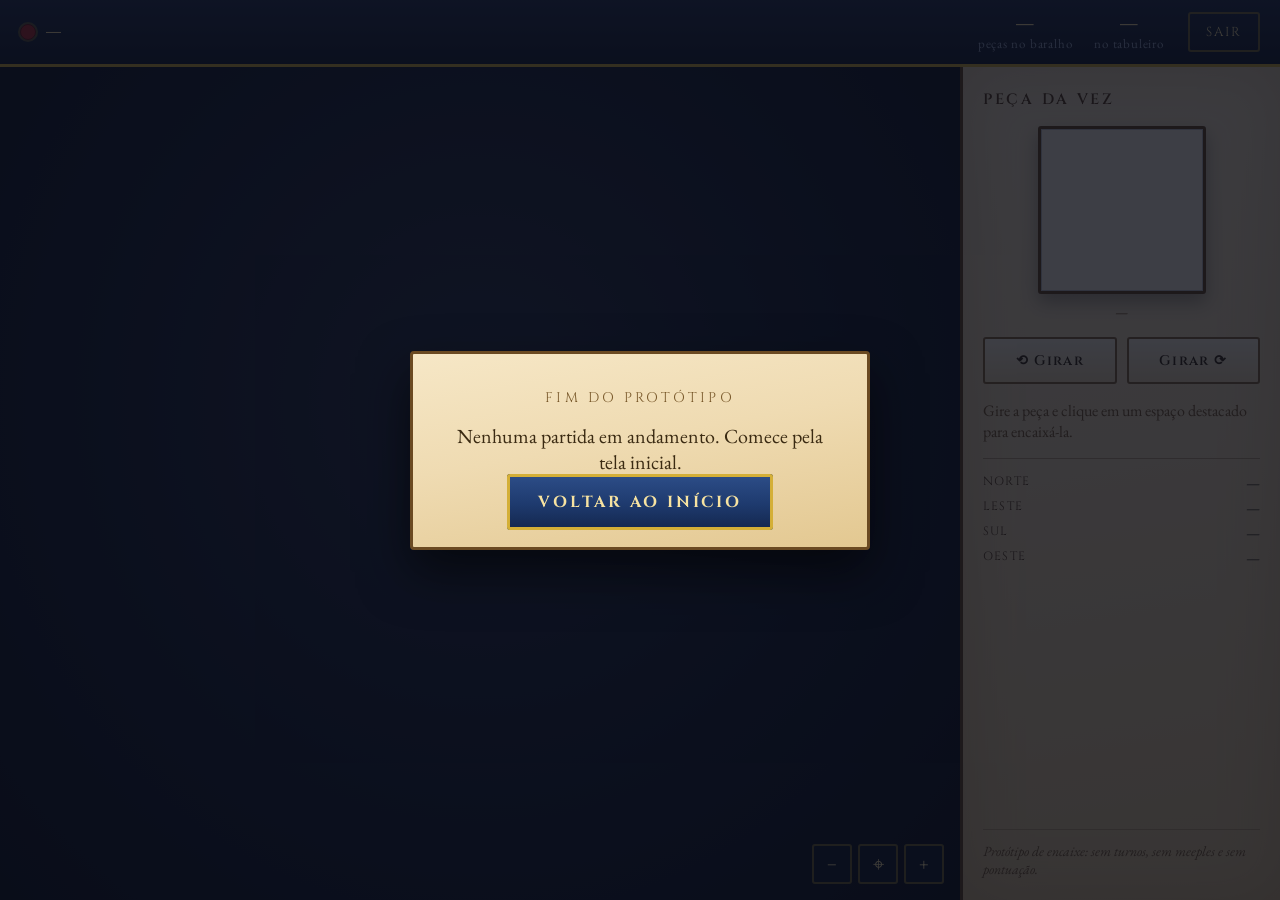
==== src/web/jogo.html @ 62ec0dc4 "Protótipo: encaixe de peças" ====
<!DOCTYPE html>
<html lang="pt-BR">
<head>
<meta charset="utf-8">
<meta name="viewport" content="width=device-width, initial-scale=1">
<title>Carcassonne — Partida</title>
<meta name="description" content="Protótipo do encaixe de peças do Carcassonne.">
<link rel="preconnect" href="https://fonts.googleapis.com">
<link rel="preconnect" href="https://fonts.gstatic.com" crossorigin>
<link href="https://fonts.googleapis.com/css2?family=Cinzel:wght@400;600;700&family=EB+Garamond:ital,wght@0,400;0,500;0,600;1,400&display=swap" rel="stylesheet">
<link rel="stylesheet" href="jogo.css">
</head>
<body>

<div class="jogo">

  <header class="hud">
    <div class="hud__jogador">
      <span class="hud__chip" data-cor aria-hidden="true"></span>
      <span class="hud__nome" data-nome>—</span>
      <span class="hud__modo" data-modo></span>
    </div>

    <div class="hud__contadores">
      <div class="contador">
        <span class="contador__valor" data-restantes>—</span>
        <span class="contador__rotulo">peças no baralho</span>
      </div>
      <div class="contador">
        <span class="contador__valor" data-colocadas>—</span>
        <span class="contador__rotulo">no tabuleiro</span>
      </div>
      <div class="contador contador--descarte" data-bloco-descarte hidden>
        <span class="contador__valor" data-descartadas>0</span>
        <span class="contador__rotulo">descartadas</span>
      </div>
    </div>

    <a class="hud__sair" href="index.html">Sair</a>
  </header>

  <main class="mesa">
    <div class="tabuleiro" data-tabuleiro tabindex="0" aria-label="Tabuleiro da partida">
      <div class="tabuleiro__mundo" data-mundo></div>
    </div>

    <div class="zoom" role="group" aria-label="Ampliação do tabuleiro">
      <button type="button" data-zoom="-1" aria-label="Afastar">−</button>
      <button type="button" data-zoom="0" aria-label="Centralizar o tabuleiro">⌖</button>
      <button type="button" data-zoom="1" aria-label="Aproximar">+</button>
    </div>
  </main>

  <aside class="painel">
    <h2 class="painel__titulo">Peça da vez</h2>

    <div class="peca-atual">
      <div class="peca-atual__moldura" data-moldura>
        <img class="peca-atual__imagem" data-peca-imagem alt="">
        <img class="peca-atual__brasao" data-peca-brasao src="assets/tiles/emblem.png" alt="" hidden>
      </div>
      <p class="peca-atual__id" data-peca-id>—</p>
    </div>

    <div class="girar" role="group" aria-label="Girar a peça">
      <button class="girar__botao" type="button" data-girar="esquerda">
        <span aria-hidden="true">⟲</span> Girar
      </button>
      <button class="girar__botao" type="button" data-girar="direita">
        Girar <span aria-hidden="true">⟳</span>
      </button>
    </div>

    <p class="painel__dica" data-dica role="status">
      Gire a peça e clique em um espaço destacado para encaixá-la.
    </p>

    <p class="painel__aviso" data-aviso role="status"></p>

    <dl class="bordas" data-bordas>
      <div><dt>Norte</dt><dd data-borda="NORTE">—</dd></div>
      <div><dt>Leste</dt><dd data-borda="LESTE">—</dd></div>
      <div><dt>Sul</dt><dd data-borda="SUL">—</dd></div>
      <div><dt>Oeste</dt><dd data-borda="OESTE">—</dd></div>
    </dl>

    <p class="painel__nota">
      Protótipo de encaixe: sem turnos, sem meeples e sem pontuação.
    </p>
  </aside>

</div>

<div class="fim" data-fim hidden>
  <div class="fim__painel">
    <span class="fim__eyebrow">Fim do protótipo</span>
    <p class="fim__texto" data-fim-texto></p>
    <div class="fim__acoes">
      <a class="fim__botao" href="index.html">Voltar ao início</a>
    </div>
  </div>
</div>

<script src="jogo.js"></script>
</body>
</html>
---- src/web/jogo.css ----
/* ---------------------------------------------------------------------------
   Carcassonne — tela de partida
   Mesma paleta e tipografia da tela inicial.
--------------------------------------------------------------------------- */

:root {
  --parchment-1: #f6e7c6;
  --parchment-2: #efdbb2;
  --parchment-3: #e3c891;
  --parchment-light: #fbf3de;

  --ink: #3a2a12;
  --leather: #6b4a22;
  --leather-soft: #8a6a3a;
  --label: #5a3d1a;
  --muted: #7a5a2c;

  --blue: #1e3a6e;
  --blue-light: #2c4c86;
  --gold: #d4af37;
  --gold-soft: #f7e3a1;

  --peca: 96px;
}

* { box-sizing: border-box; }

html, body {
  margin: 0;
  padding: 0;
  height: 100%;
}

body {
  font-family: 'EB Garamond', Georgia, 'Times New Roman', serif;
  color: var(--ink);
  background: #10151f;
  overflow: hidden;
}

.jogo {
  display: grid;
  grid-template-columns: 1fr 320px;
  grid-template-rows: auto 1fr;
  grid-template-areas:
    "hud    hud"
    "mesa   painel";
  height: 100vh;
  height: 100svh;
}

/* --- Barra superior ------------------------------------------------------ */

.hud {
  grid-area: hud;
  display: flex;
  align-items: center;
  gap: 24px;
  padding: 12px 20px;
  background: linear-gradient(180deg, #24304a 0%, #161d2c 100%);
  border-bottom: 3px solid var(--gold);
  box-shadow: 0 6px 18px rgba(0, 0, 0, 0.45);
}

.hud__jogador {
  display: flex;
  align-items: center;
  gap: 10px;
  min-width: 0;
}

.hud__chip {
  width: 16px;
  height: 16px;
  flex: none;
  border-radius: 50%;
  background: #b02a2a;
  border: 1px solid #6d1717;
  box-shadow: 0 0 0 2px rgba(212, 175, 55, 0.35);
}

.hud__nome {
  font-family: 'Cinzel', Georgia, serif;
  font-size: 19px;
  font-weight: 700;
  color: var(--gold-soft);
  overflow: hidden;
  text-overflow: ellipsis;
  white-space: nowrap;
}

.hud__modo {
  font-size: 15px;
  font-style: italic;
  color: #a9b6cd;
  white-space: nowrap;
}

.hud__contadores {
  display: flex;
  gap: 22px;
  margin-left: auto;
}

.contador {
  display: flex;
  flex-direction: column;
  align-items: center;
  line-height: 1.1;
}

.contador__valor {
  font-family: 'Cinzel', Georgia, serif;
  font-size: 22px;
  font-weight: 700;
  color: var(--gold-soft);
}

.contador__rotulo {
  font-size: 13px;
  letter-spacing: 0.06em;
  color: #9aa8c0;
}

.contador--descarte .contador__valor { color: #e3a07a; }

/* display:flex acima venceria o atributo hidden do HTML */
.contador[hidden] { display: none; }

.hud__sair {
  font-family: 'Cinzel', Georgia, serif;
  font-size: 13px;
  letter-spacing: 0.16em;
  text-transform: uppercase;
  text-decoration: none;
  padding: 9px 16px;
  color: var(--gold-soft);
  border: 2px solid rgba(212, 175, 55, 0.5);
  border-radius: 3px;
}

.hud__sair:hover {
  background: rgba(212, 175, 55, 0.14);
  border-color: var(--gold);
}

/* --- Tabuleiro ----------------------------------------------------------- */

.mesa {
  grid-area: mesa;
  position: relative;
  overflow: hidden;
  background:
    radial-gradient(ellipse at 50% 40%, #2c3446 0%, #171d2a 60%, #0e1118 100%);
}

.tabuleiro {
  position: absolute;
  inset: 0;
  cursor: grab;
  touch-action: none;
  outline: none;
}

.tabuleiro.arrastando { cursor: grabbing; }

.tabuleiro:focus-visible {
  box-shadow: inset 0 0 0 3px rgba(212, 175, 55, 0.6);
}

.tabuleiro__mundo {
  position: absolute;
  top: 50%;
  left: 50%;
  transform-origin: 0 0;
  will-change: transform;
}

.cartela {
  position: absolute;
  width: var(--peca);
  height: var(--peca);
  border: 1px solid rgba(0, 0, 0, 0.35);
  background-size: cover;
  box-shadow: 0 2px 6px rgba(0, 0, 0, 0.4);
}

.cartela--inicial {
  box-shadow: 0 0 0 3px var(--gold), 0 2px 10px rgba(0, 0, 0, 0.5);
  z-index: 2;
}

.cartela__brasao {
  position: absolute;
  top: 8%;
  left: 8%;
  width: 26%;
  /* contra-gira junto com a cartela para o escudo nunca aparecer de cabeca para baixo */
  transform: rotate(var(--contra-giro, 0deg));
  filter: drop-shadow(0 1px 2px rgba(0, 0, 0, 0.6));
}

/* Espaços onde a peça atual encaixa (RNF04.1) */
.vaga {
  position: absolute;
  width: var(--peca);
  height: var(--peca);
  padding: 0;
  cursor: pointer;
  background: rgba(212, 175, 55, 0.16);
  border: 3px dashed rgba(212, 175, 55, 0.85);
  border-radius: 2px;
  animation: pulsar 2.4s ease-in-out infinite;
}

.vaga:hover,
.vaga:focus-visible {
  background: rgba(212, 175, 55, 0.42);
  border-style: solid;
  border-color: var(--gold-soft);
  outline: none;
  animation: none;
}

@keyframes pulsar {
  0%, 100% { opacity: 0.65; }
  50%      { opacity: 1; }
}

.zoom {
  position: absolute;
  right: 16px;
  bottom: 16px;
  display: flex;
  gap: 6px;
}

.zoom button {
  width: 40px;
  height: 40px;
  cursor: pointer;
  font-size: 20px;
  font-family: 'Cinzel', Georgia, serif;
  color: var(--gold-soft);
  background: rgba(22, 29, 44, 0.9);
  border: 2px solid rgba(212, 175, 55, 0.5);
  border-radius: 3px;
}

.zoom button:hover {
  background: rgba(44, 76, 134, 0.9);
  border-color: var(--gold);
}

/* --- Painel lateral ------------------------------------------------------ */

.painel {
  grid-area: painel;
  display: flex;
  flex-direction: column;
  gap: 16px;
  padding: 22px 20px;
  overflow-y: auto;
  background: linear-gradient(170deg, var(--parchment-1) 0%, var(--parchment-2) 45%, var(--parchment-3) 100%);
  border-left: 3px solid var(--leather);
  box-shadow: inset 0 0 60px rgba(150, 110, 55, 0.25);
}

.painel__titulo {
  margin: 0;
  font-family: 'Cinzel', Georgia, serif;
  font-size: 15px;
  font-weight: 600;
  letter-spacing: 0.18em;
  text-transform: uppercase;
  color: var(--label);
}

.peca-atual {
  display: flex;
  flex-direction: column;
  align-items: center;
  gap: 8px;
}

.peca-atual__moldura {
  position: relative;
  width: 168px;
  height: 168px;
  background: var(--parchment-light);
  border: 3px solid var(--leather);
  border-radius: 3px;
  box-shadow: 0 8px 18px rgba(0, 0, 0, 0.3);
  overflow: hidden;
}

.peca-atual__imagem {
  width: 100%;
  height: 100%;
  display: block;
  transition: transform 180ms ease;
}

.peca-atual__brasao {
  position: absolute;
  top: 10%;
  left: 10%;
  width: 24%;
}

.peca-atual__id {
  margin: 0;
  font-size: 15px;
  font-style: italic;
  color: var(--muted);
}

.girar {
  display: grid;
  grid-template-columns: 1fr 1fr;
  gap: 10px;
}

.girar__botao {
  padding: 12px 8px;
  cursor: pointer;
  font-family: 'Cinzel', Georgia, serif;
  font-size: 14px;
  font-weight: 600;
  letter-spacing: 0.08em;
  color: var(--ink);
  background: linear-gradient(180deg, var(--parchment-light), #ecd8ae);
  border: 2px solid var(--leather-soft);
  border-radius: 3px;
}

.girar__botao:hover {
  background: linear-gradient(180deg, #fff9e8, #f0dfbb);
  border-color: var(--leather);
}

.girar__botao:active { transform: translateY(1px); }

.girar__botao:focus-visible {
  outline: 3px solid var(--blue);
  outline-offset: 2px;
}

.painel__dica {
  margin: 0;
  font-size: 16px;
  color: var(--muted);
  text-wrap: pretty;
}

.painel__aviso {
  margin: 0;
  padding: 10px 12px;
  font-size: 15px;
  color: #6d2f16;
  background: rgba(214, 140, 90, 0.22);
  border-left: 3px solid #b5642f;
  border-radius: 2px;
}

.painel__aviso:empty { display: none; }

.bordas {
  display: grid;
  grid-template-columns: auto 1fr;
  gap: 6px 10px;
  margin: 0;
  padding-top: 14px;
  border-top: 1px solid rgba(107, 74, 34, 0.4);
}

.bordas div { display: flex; justify-content: space-between; gap: 8px; }

.bordas div {
  display: contents;
}

.bordas dt {
  font-family: 'Cinzel', Georgia, serif;
  font-size: 12px;
  letter-spacing: 0.1em;
  text-transform: uppercase;
  color: var(--label);
}

.bordas dd {
  margin: 0;
  font-size: 15px;
  color: var(--ink);
  text-align: right;
}

.painel__nota {
  margin: auto 0 0;
  font-size: 14px;
  font-style: italic;
  color: var(--muted);
  border-top: 1px solid rgba(107, 74, 34, 0.3);
  padding-top: 12px;
}

/* --- Encerramento -------------------------------------------------------- */

.fim {
  position: fixed;
  inset: 0;
  display: flex;
  align-items: center;
  justify-content: center;
  padding: 20px;
  background: rgba(8, 12, 26, 0.78);
  z-index: 10;
}

.fim[hidden] { display: none; }

.fim__painel {
  display: flex;
  flex-direction: column;
  align-items: center;
  gap: 16px;
  width: min(460px, 100%);
  padding: 34px 30px;
  text-align: center;
  background: linear-gradient(170deg, var(--parchment-1) 0%, var(--parchment-2) 45%, var(--parchment-3) 100%);
  border: 3px solid var(--leather);
  border-radius: 4px;
  box-shadow: 0 22px 50px rgba(0, 0, 0, 0.55);
}

.fim__eyebrow {
  font-family: 'Cinzel', Georgia, serif;
  font-size: 14px;
  letter-spacing: 0.22em;
  text-transform: uppercase;
  color: var(--muted);
}

.fim__texto {
  margin: 0;
  font-size: 20px;
  color: var(--ink);
  text-wrap: pretty;
}

.fim__botao {
  padding: 14px 28px;
  font-family: 'Cinzel', Georgia, serif;
  font-size: 16px;
  font-weight: 700;
  letter-spacing: 0.18em;
  text-transform: uppercase;
  text-decoration: none;
  color: var(--gold-soft);
  background: linear-gradient(180deg, var(--blue-light) 0%, var(--blue) 55%, #152951 100%);
  border: 3px solid var(--gold);
  border-radius: 3px;
}

.fim__botao:hover { color: #fff1c2; }

/* --- Telas estreitas ----------------------------------------------------- */

@media (max-width: 900px) {
  :root { --peca: 76px; }

  .jogo {
    grid-template-columns: 1fr;
    grid-template-rows: auto 1fr auto;
    grid-template-areas:
      "hud"
      "mesa"
      "painel";
  }

  .painel {
    flex-direction: row;
    flex-wrap: wrap;
    align-items: center;
    gap: 12px;
    max-height: 42vh;
    border-left: none;
    border-top: 3px solid var(--leather);
  }

  .painel__titulo,
  .bordas,
  .painel__nota { display: none; }

  .peca-atual__moldura { width: 104px; height: 104px; }

  .girar { flex: 1; min-width: 160px; }

  .painel__dica { flex-basis: 100%; font-size: 15px; }

  .hud { gap: 10px; padding: 10px 12px; }
  .hud__contadores { gap: 12px; }
  .hud__nome { font-size: 16px; }
  .hud__sair { padding: 7px 10px; font-size: 11px; letter-spacing: 0.1em; }
  .contador__valor { font-size: 18px; }
  .contador__rotulo { font-size: 11px; }
  .hud__modo { display: none; }
}

@media (prefers-reduced-motion: reduce) {
  .vaga { animation: none; }
  .peca-atual__imagem { transition: none; }
}
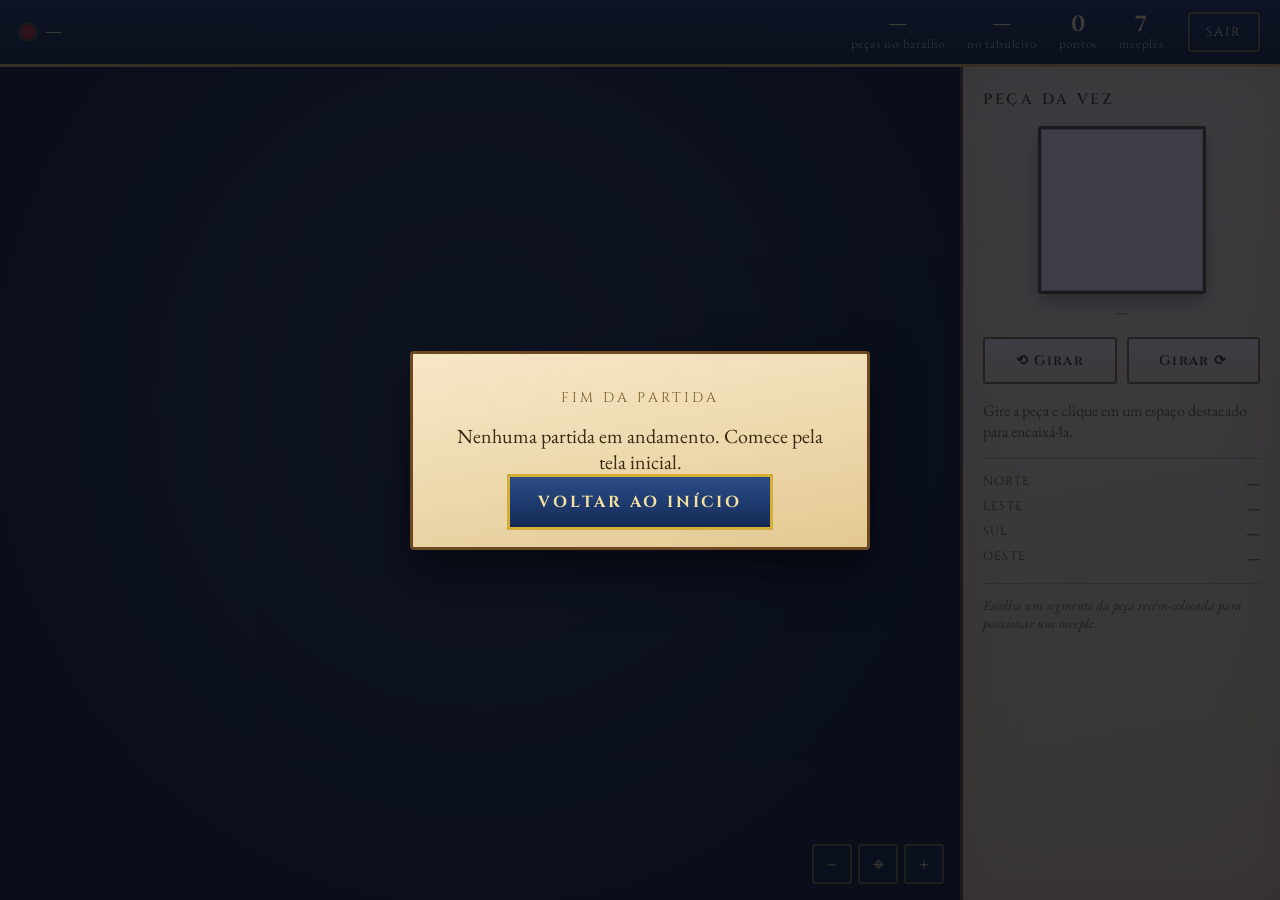
==== commit 4975e4bb: "Posicionamento de Meeples e Pontuação." ====
--- a/src/web/jogo.html
+++ b/src/web/jogo.html
@@ -4,7 +4,7 @@
 <meta charset="utf-8">
 <meta name="viewport" content="width=device-width, initial-scale=1">
 <title>Carcassonne — Partida</title>
-<meta name="description" content="Protótipo do encaixe de peças do Carcassonne.">
+<meta name="description" content="Partida de Carcassonne com posicionamento de peças, meeples e pontuação.">
 <link rel="preconnect" href="https://fonts.googleapis.com">
 <link rel="preconnect" href="https://fonts.gstatic.com" crossorigin>
 <link href="https://fonts.googleapis.com/css2?family=Cinzel:wght@400;600;700&family=EB+Garamond:ital,wght@0,400;0,500;0,600;1,400&display=swap" rel="stylesheet">
@@ -30,6 +30,14 @@
         <span class="contador__valor" data-colocadas>—</span>
         <span class="contador__rotulo">no tabuleiro</span>
       </div>
+      <div class="contador">
+        <span class="contador__valor" data-pontos>0</span>
+        <span class="contador__rotulo">pontos</span>
+      </div>
+      <div class="contador">
+        <span class="contador__valor" data-meeples>7</span>
+        <span class="contador__rotulo">meeples</span>
+      </div>
       <div class="contador contador--descarte" data-bloco-descarte hidden>
         <span class="contador__valor" data-descartadas>0</span>
         <span class="contador__rotulo">descartadas</span>
@@ -52,48 +60,60 @@
   </main>
 
   <aside class="painel">
-    <h2 class="painel__titulo">Peça da vez</h2>
+    <div class="painel__colocacao" data-painel-colocacao>
+      <h2 class="painel__titulo">Peça da vez</h2>
 
-    <div class="peca-atual">
-      <div class="peca-atual__moldura" data-moldura>
-        <img class="peca-atual__imagem" data-peca-imagem alt="">
-        <img class="peca-atual__brasao" data-peca-brasao src="assets/tiles/emblem.png" alt="" hidden>
+      <div class="peca-atual">
+        <div class="peca-atual__moldura" data-moldura>
+          <img class="peca-atual__imagem" data-peca-imagem alt="">
+          <img class="peca-atual__brasao" data-peca-brasao src="assets/tiles/emblem.png" alt="" hidden>
+        </div>
+        <p class="peca-atual__id" data-peca-id>—</p>
       </div>
-      <p class="peca-atual__id" data-peca-id>—</p>
+
+      <div class="girar" role="group" aria-label="Girar a peça">
+        <button class="girar__botao" type="button" data-girar="esquerda">
+          <span aria-hidden="true">⟲</span> Girar
+        </button>
+        <button class="girar__botao" type="button" data-girar="direita">
+          Girar <span aria-hidden="true">⟳</span>
+        </button>
+      </div>
+
+      <p class="painel__dica" data-dica role="status">
+        Gire a peça e clique em um espaço destacado para encaixá-la.
+      </p>
+
+      <p class="painel__aviso" data-aviso role="status"></p>
+
+      <dl class="bordas" data-bordas>
+        <div><dt>Norte</dt><dd data-borda="NORTE">—</dd></div>
+        <div><dt>Leste</dt><dd data-borda="LESTE">—</dd></div>
+        <div><dt>Sul</dt><dd data-borda="SUL">—</dd></div>
+        <div><dt>Oeste</dt><dd data-borda="OESTE">—</dd></div>
+      </dl>
+
+      <p class="painel__nota">
+        Escolha um segmento da peça recém-colocada para posicionar um meeple.
+      </p>
     </div>
 
-    <div class="girar" role="group" aria-label="Girar a peça">
-      <button class="girar__botao" type="button" data-girar="esquerda">
-        <span aria-hidden="true">⟲</span> Girar
+    <section class="alocacao" data-alocacao hidden aria-label="Alocação de meeple">
+      <h3 class="alocacao__titulo">Alocar um meeple?</h3>
+      <p class="alocacao__dica" data-alocacao-dica>Escolha uma região da peça ou continue sem alocar.</p>
+      <div class="alocacao__opcoes" data-segmentos></div>
+      <p class="alocacao__aviso" data-alocacao-aviso role="status"></p>
+      <button class="alocacao__pular" type="button" data-pular-meeple>
+        Continuar sem meeple
       </button>
-      <button class="girar__botao" type="button" data-girar="direita">
-        Girar <span aria-hidden="true">⟳</span>
-      </button>
-    </div>
-
-    <p class="painel__dica" data-dica role="status">
-      Gire a peça e clique em um espaço destacado para encaixá-la.
-    </p>
-
-    <p class="painel__aviso" data-aviso role="status"></p>
-
-    <dl class="bordas" data-bordas>
-      <div><dt>Norte</dt><dd data-borda="NORTE">—</dd></div>
-      <div><dt>Leste</dt><dd data-borda="LESTE">—</dd></div>
-      <div><dt>Sul</dt><dd data-borda="SUL">—</dd></div>
-      <div><dt>Oeste</dt><dd data-borda="OESTE">—</dd></div>
-    </dl>
-
-    <p class="painel__nota">
-      Protótipo de encaixe: sem turnos, sem meeples e sem pontuação.
-    </p>
+    </section>
   </aside>
 
 </div>
 
 <div class="fim" data-fim hidden>
   <div class="fim__painel">
-    <span class="fim__eyebrow">Fim do protótipo</span>
+    <span class="fim__eyebrow">Fim da partida</span>
     <p class="fim__texto" data-fim-texto></p>
     <div class="fim__acoes">
       <a class="fim__botao" href="index.html">Voltar ao início</a>
--- a/src/web/jogo.css
+++ b/src/web/jogo.css
@@ -200,6 +200,22 @@
   filter: drop-shadow(0 1px 2px rgba(0, 0, 0, 0.6));
 }
 
+.cartela__meeple {
+  position: absolute;
+  display: grid;
+  place-items: center;
+  width: 23%;
+  aspect-ratio: 1;
+  color: #fff;
+  font-family: 'Cinzel', Georgia, serif;
+  font-size: clamp(9px, 2vw, 15px);
+  font-weight: 700;
+  border: 2px solid rgba(255, 255, 255, 0.85);
+  border-radius: 50%;
+  box-shadow: 0 1px 4px rgba(0, 0, 0, 0.75);
+  transform: translate(-50%, -50%) rotate(var(--contra-giro, 0deg));
+}
+
 /* Espaços onde a peça atual encaixa (RNF04.1) */
 .vaga {
   position: absolute;
@@ -265,6 +281,15 @@
   border-left: 3px solid var(--leather);
   box-shadow: inset 0 0 60px rgba(150, 110, 55, 0.25);
 }
+
+.painel__colocacao {
+  display: flex;
+  flex-direction: column;
+  gap: 16px;
+  width: 100%;
+}
+
+.painel__colocacao[hidden] { display: none; }
 
 .painel__titulo {
   margin: 0;
@@ -351,6 +376,79 @@
   font-size: 16px;
   color: var(--muted);
   text-wrap: pretty;
+}
+
+.alocacao {
+  display: grid;
+  gap: 8px;
+  width: 100%;
+  padding: 12px;
+  background: rgba(251, 243, 222, 0.65);
+  border: 1px solid rgba(107, 74, 34, 0.45);
+  border-radius: 3px;
+}
+
+.alocacao[hidden] { display: none; }
+
+.alocacao__titulo {
+  margin: 0;
+  font-family: 'Cinzel', Georgia, serif;
+  font-size: 13px;
+  letter-spacing: 0.08em;
+  color: var(--label);
+}
+
+.alocacao__dica,
+.alocacao__aviso {
+  margin: 0;
+  font-size: 15px;
+  color: var(--muted);
+}
+
+.alocacao__aviso:not(:empty) {
+  padding: 8px 10px;
+  color: #6d2f16;
+  background: rgba(214, 140, 90, 0.22);
+  border-left: 3px solid #b5642f;
+}
+
+.alocacao__opcoes {
+  display: grid;
+  gap: 6px;
+}
+
+.alocacao__opcao,
+.alocacao__pular {
+  padding: 8px 10px;
+  cursor: pointer;
+  font-family: 'EB Garamond', Georgia, serif;
+  font-size: 15px;
+  color: var(--ink);
+  background: linear-gradient(180deg, var(--parchment-light), #ecd8ae);
+  border: 1px solid var(--leather-soft);
+  border-radius: 3px;
+}
+
+.alocacao__opcao:hover:not(:disabled),
+.alocacao__pular:hover {
+  background: #fff9e8;
+  border-color: var(--leather);
+}
+
+.alocacao__opcao:disabled {
+  cursor: not-allowed;
+  opacity: 0.5;
+}
+
+.alocacao__pular {
+  color: var(--label);
+  background: transparent;
+  border-style: dashed;
+}
+
+.girar__botao:disabled {
+  cursor: not-allowed;
+  opacity: 0.55;
 }
 
 .painel__aviso {
@@ -488,6 +586,13 @@
     border-top: 3px solid var(--leather);
   }
 
+  .painel__colocacao {
+    flex-direction: row;
+    flex-wrap: wrap;
+    align-items: center;
+    gap: 12px;
+  }
+
   .painel__titulo,
   .bordas,
   .painel__nota { display: none; }
@@ -498,12 +603,12 @@
 
   .painel__dica { flex-basis: 100%; font-size: 15px; }
 
-  .hud { gap: 10px; padding: 10px 12px; }
-  .hud__contadores { gap: 12px; }
+  .hud { gap: 8px; padding: 10px 12px; }
+  .hud__contadores { gap: 8px; }
   .hud__nome { font-size: 16px; }
   .hud__sair { padding: 7px 10px; font-size: 11px; letter-spacing: 0.1em; }
-  .contador__valor { font-size: 18px; }
-  .contador__rotulo { font-size: 11px; }
+  .contador__valor { font-size: 16px; }
+  .contador__rotulo { font-size: 10px; }
   .hud__modo { display: none; }
 }
 
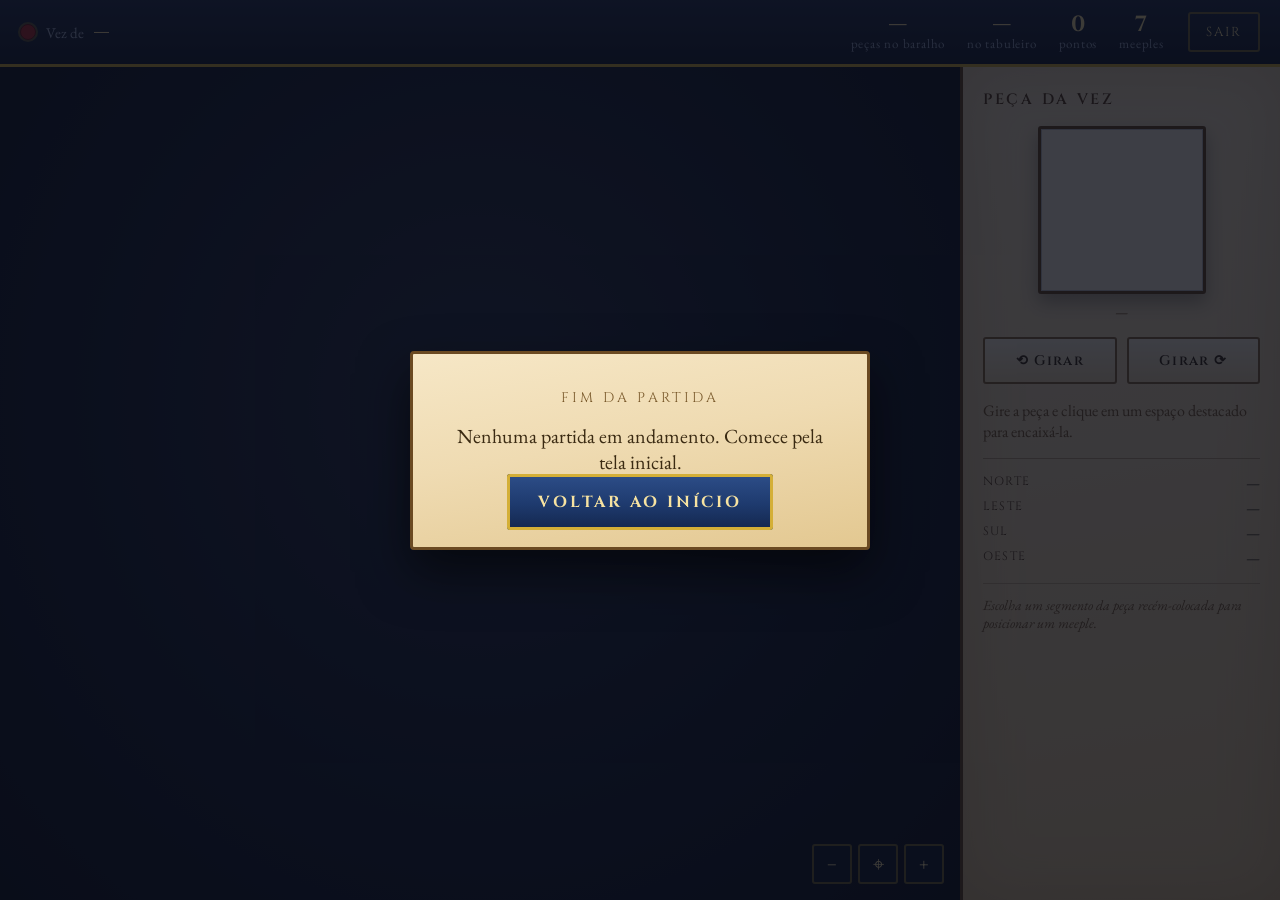
==== commit cb1d1eed: "teste com 3 jogadores" ====
--- a/src/web/jogo.html
+++ b/src/web/jogo.html
@@ -17,9 +17,12 @@
   <header class="hud">
     <div class="hud__jogador">
       <span class="hud__chip" data-cor aria-hidden="true"></span>
+      <span class="hud__vez">Vez de</span>
       <span class="hud__nome" data-nome>—</span>
       <span class="hud__modo" data-modo></span>
     </div>
+
+    <ol class="hud__placar" data-placar aria-label="Placar dos jogadores"></ol>
 
     <div class="hud__contadores">
       <div class="contador">
--- a/src/web/jogo.css
+++ b/src/web/jogo.css
@@ -69,6 +69,12 @@
   min-width: 0;
 }
 
+.hud__vez {
+  color: #a9b6cd;
+  font-size: 15px;
+  white-space: nowrap;
+}
+
 .hud__chip {
   width: 16px;
   height: 16px;
@@ -79,6 +85,55 @@
   box-shadow: 0 0 0 2px rgba(212, 175, 55, 0.35);
 }
 
+.hud__placar {
+  display: flex;
+  align-items: center;
+  gap: 6px;
+  margin: 0;
+  padding: 0;
+  list-style: none;
+}
+
+.hud__placar-item {
+  display: flex;
+  align-items: center;
+  gap: 6px;
+  min-width: 0;
+  padding: 5px 8px;
+  color: #d7dfed;
+  border: 1px solid rgba(212, 175, 55, 0.22);
+  border-radius: 3px;
+}
+
+.hud__placar-item[aria-current="true"] {
+  background: rgba(212, 175, 55, 0.14);
+  border-color: var(--gold);
+}
+
+.hud__placar-cor {
+  width: 10px;
+  height: 10px;
+  flex: none;
+  border: 1px solid rgba(255, 255, 255, 0.7);
+  border-radius: 50%;
+}
+
+.hud__placar-nome {
+  max-width: 100px;
+  overflow: hidden;
+  font-size: 14px;
+  text-overflow: ellipsis;
+  white-space: nowrap;
+}
+
+.hud__placar-pontos {
+  color: var(--gold-soft);
+  font-family: 'Cinzel', Georgia, serif;
+  font-size: 14px;
+  font-weight: 700;
+  white-space: nowrap;
+}
+
 .hud__nome {
   font-family: 'Cinzel', Georgia, serif;
   font-size: 19px;
@@ -187,7 +242,10 @@
 
 .cartela--inicial {
   box-shadow: 0 0 0 3px var(--gold), 0 2px 10px rgba(0, 0, 0, 0.5);
-  z-index: 2;
+}
+
+.cartela--com-meeple {
+  z-index: 1;
 }
 
 .cartela__brasao {
@@ -603,13 +661,18 @@
 
   .painel__dica { flex-basis: 100%; font-size: 15px; }
 
-  .hud { gap: 8px; padding: 10px 12px; }
+  .hud { flex-wrap: wrap; gap: 8px; padding: 10px 12px; }
   .hud__contadores { gap: 8px; }
   .hud__nome { font-size: 16px; }
   .hud__sair { padding: 7px 10px; font-size: 11px; letter-spacing: 0.1em; }
   .contador__valor { font-size: 16px; }
   .contador__rotulo { font-size: 10px; }
   .hud__modo { display: none; }
+  .hud__placar { order: 4; flex: 1 0 100%; justify-content: center; }
+  .hud__placar-item { padding: 4px 6px; }
+  .hud__placar-nome { max-width: 76px; font-size: 12px; }
+  .hud__placar-pontos { font-size: 12px; }
+  .hud__vez { font-size: 12px; }
 }
 
 @media (prefers-reduced-motion: reduce) {
